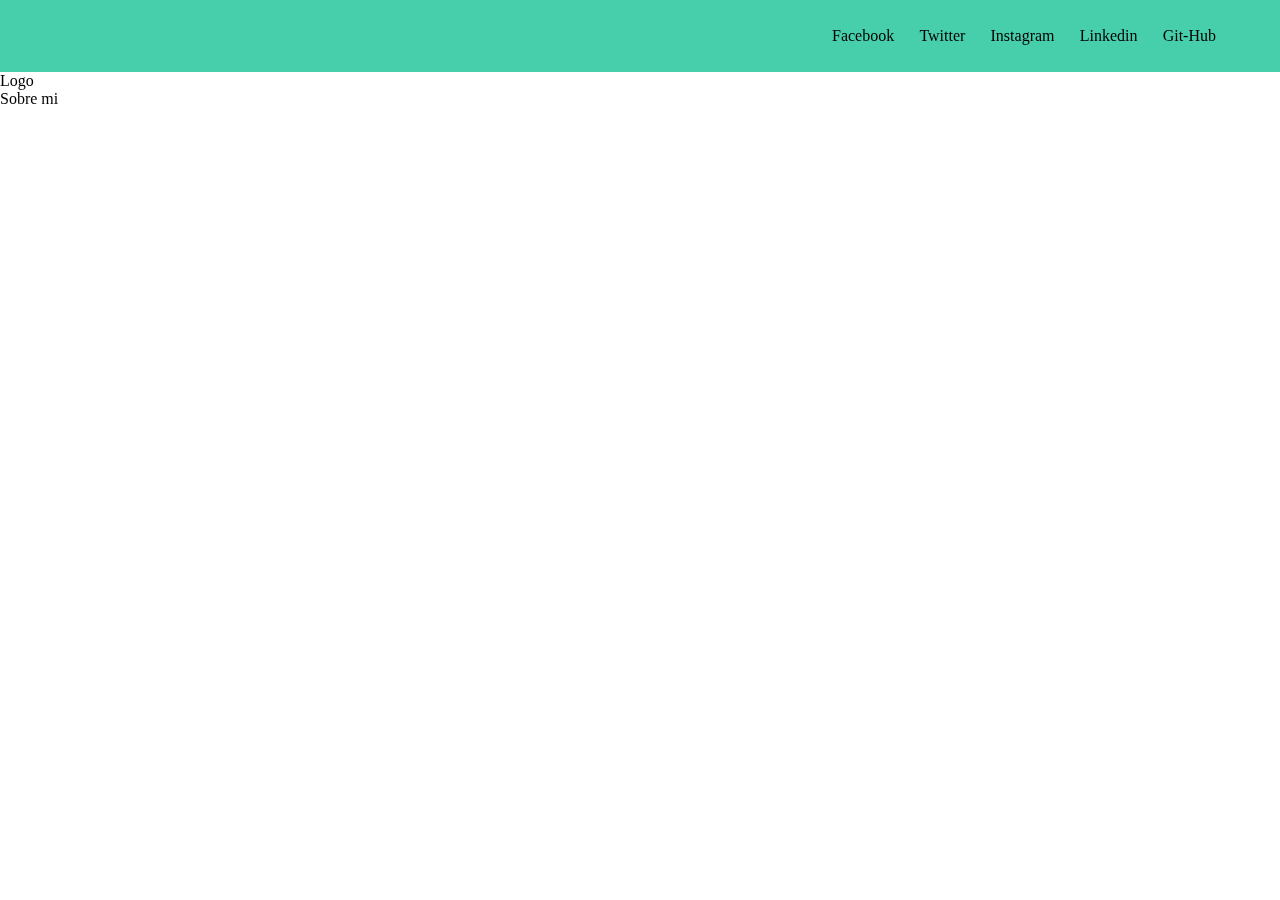
==== index.html @ f9a91dd8 "agregando estilos en css" ====
<!DOCTYPE html>
<html lang="en">
<head>
    <meta charset="UTF-8">
    <meta name="viewport" content="width=device-width, initial-scale=1.0">
    <title>Mi Blog</title>
    <link rel="stylesheet" href="./css/main.css">
</head>
<body>
    <header>
        <section class="header-icons-container">
            <div class="icons">
                <a href=""  class="icon-social">Facebook</a>
                <a href="" class="icon-social">Twitter</a>
                <a href="" class="icon-social">Instagram</a>
                <a href="" class="icon-social">Linkedin</a>
                <a href="" class="icon-social">Git-Hub</a>
            </div>
        </section>
        <nav>
            <section class="nav-logo-container">
                <a href="#">Logo</a>
            </section>
            <section class="profile-link">
                <a href="perfil.html">Sobre mi</a>
            </section>
        </nav>
    </header>
</body>
</html>
---- css/main.css ----
body{
    margin: 0;
    padding: 0;
    position: fixed;
    top: 0;
    bottom: 0;
    right: 0;
    left: 0;
}
a{
    text-decoration: none;
    display: inline;
    color: black;
}

header {
    width: 100%;
    height: 15vh;
    display: grid;
    grid-template-rows: 1fr 1fr;
}

header .header-icons-container{
    width: 100%;
    height: 8vh;
    display: grid;
    background-color: #47cfac;
}
header .header-icons-container .icons{
    width: 30vw;
    height: auto;
    display: flex;
    justify-items:flex-end;
    align-items: center;
    justify-content: space-between;
    justify-self: end;
    margin-right: 5%;
}
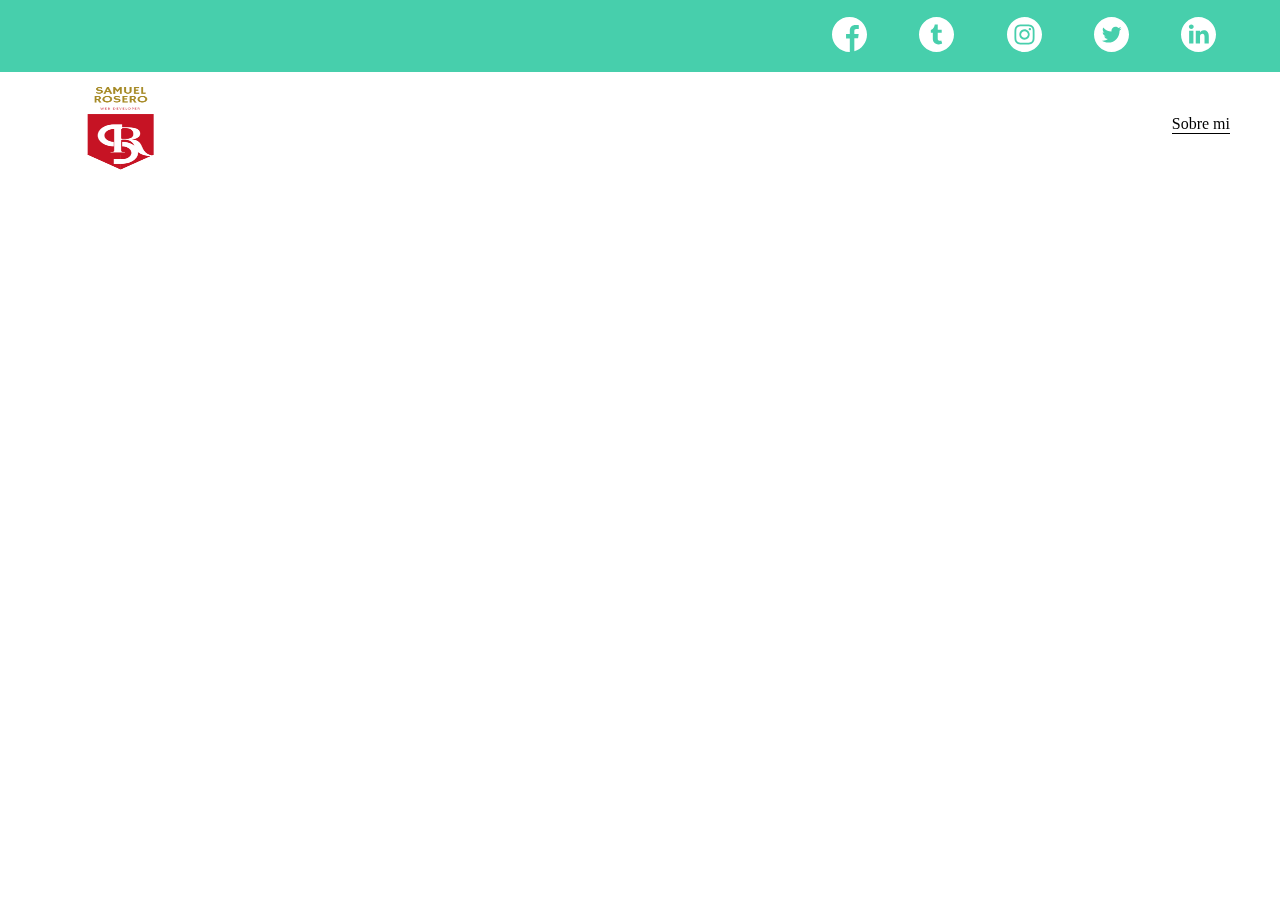
==== commit a2cc5c48: "agregado los iconos y tambien el nav" ====
--- a/index.html
+++ b/index.html
@@ -10,21 +10,25 @@
     <header>
         <section class="header-icons-container">
             <div class="icons">
-                <a href=""  class="icon-social">Facebook</a>
-                <a href="" class="icon-social">Twitter</a>
-                <a href="" class="icon-social">Instagram</a>
-                <a href="" class="icon-social">Linkedin</a>
-                <a href="" class="icon-social">Git-Hub</a>
+                <a href=""  class="icon-social-link"><span><img class="icon-social" src="./assets/001-facebook.svg" alt=""> </span></a>
+                <a href="" class="icon-social-link"><span><img class="icon-social" src="./assets/002-twitter.svg" alt=""></span></a>
+                <a href="" class="icon-social-link"><span><img class="icon-social" src="./assets/011-instagram.svg" alt=""></span></a>
+                <a href="" class="icon-social-link"><span><img class="icon-social" src="./assets/013-twitter.svg" alt=""></span></a>
+                <a href="" class="icon-social-link"><span><img class="icon-social" src="./assets/010-linkedin.svg" alt=""></span></a>
             </div>
         </section>
         <nav>
             <section class="nav-logo-container">
-                <a href="#">Logo</a>
+                <a href="#"><img class="personal-logo" src="./assets/./mio-logo_sin-fondo.png" alt="logo de mi blog"></a>
             </section>
             <section class="profile-link">
                 <a href="perfil.html">Sobre mi</a>
             </section>
         </nav>
     </header>
+
+    <!-- <footer>
+        <div>Icons made by <a href="https://www.flaticon.com/authors/freepik" title="Freepik">Freepik</a> from <a href="https://www.flaticon.com/" title="Flaticon">www.flaticon.com</a></div>
+    </footer> -->
 </body>
 </html>--- a/css/main.css
+++ b/css/main.css
@@ -37,5 +37,34 @@
     margin-right: 5%;
 }
 
+.icon-social{
+    width: 35px;
+    height: 35px;
+    fill: white;
+}
 
+nav{
+    display: grid;
+    grid-template-columns:1fr 1fr;
+    height: 90px;
+}
 
+nav .nav-logo-container{
+    margin-left: 50px;
+}
+nav .profile-link{
+    display: flex;
+    align-items: center;
+    justify-content: flex-end;
+    margin-right: 50px;
+}
+nav .personal-logo{
+    height: 90px;
+    width: 140px;
+    margin-top: 10px;
+}
+nav .profile-link a{
+    color: black;
+    border-bottom: 1px solid black;
+}
+
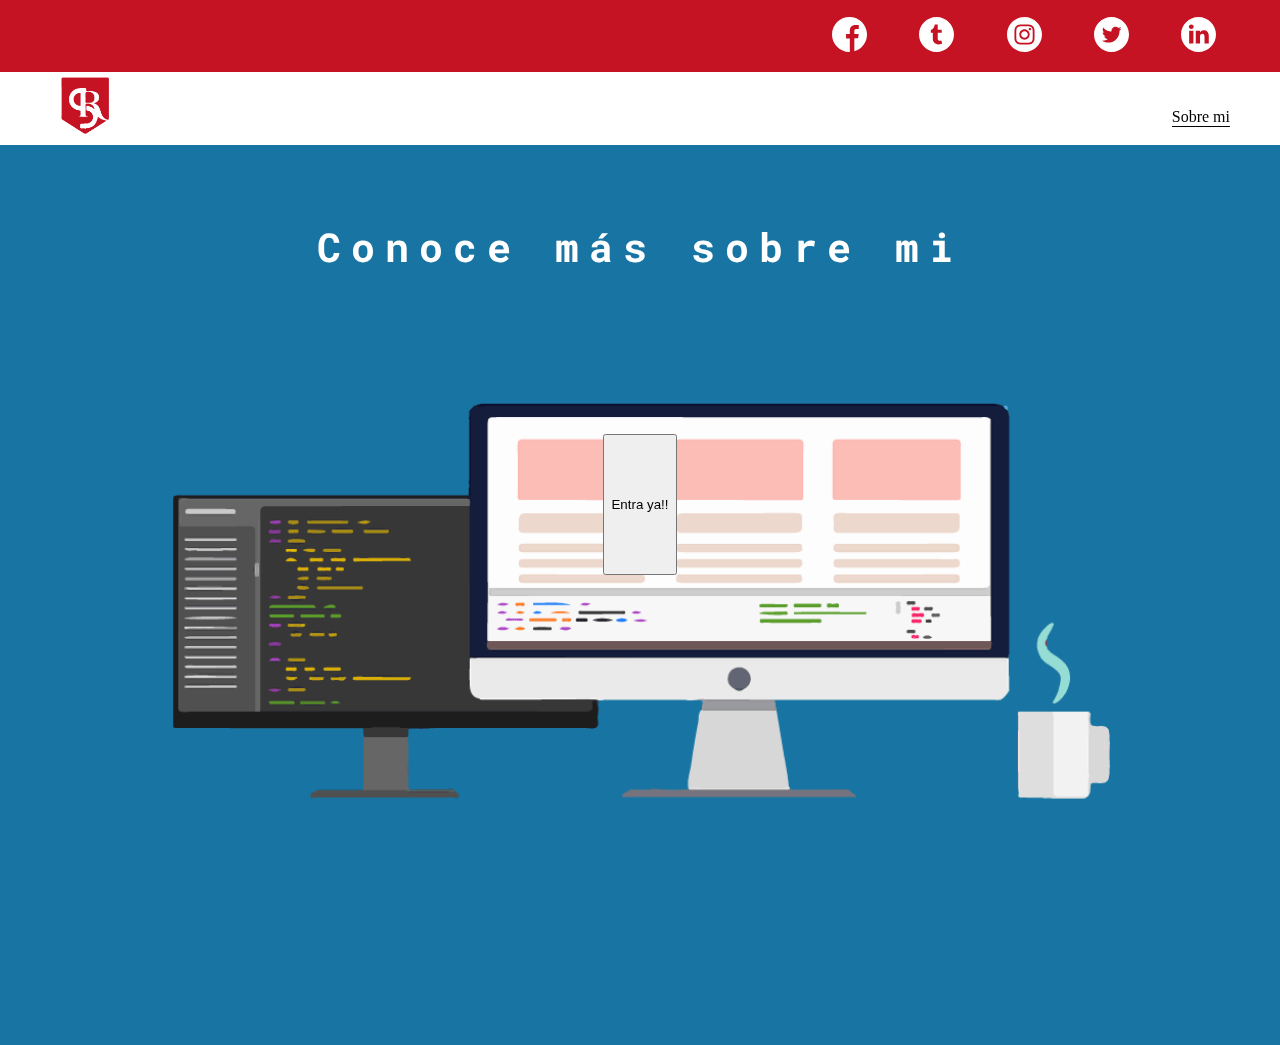
==== commit afa80b86: "agregada la imagen de background, arreglado el logotipo y agregado los estilos y las fuentes necesar" ====
--- a/index.html
+++ b/index.html
@@ -19,13 +19,27 @@
         </section>
         <nav>
             <section class="nav-logo-container">
-                <a href="#"><img class="personal-logo" src="./assets/./mio-logo_sin-fondo.png" alt="logo de mi blog"></a>
+                <a href="#"><img class="personal-logo" src="./assets/mio-logo_sin-fondo-peque.png" alt="logo de mi blog"></a>
             </section>
             <section class="profile-link">
                 <a href="perfil.html">Sobre mi</a>
             </section>
         </nav>
     </header>
+<!-- -------------------------------aqui acaba el header----------------- -->
+<!-- -------------------------aqui empieza el main -------------------------->
+
+<main class="home-main">
+    <section>
+        <p class="home-main-text">Conoce más sobre mi</p>
+        <button class="home-main-button">
+            <a href="blogs.html">Entra ya!!</a>
+        </button>
+    </section>
+</main>
+
+
+
 
     <!-- <footer>
         <div>Icons made by <a href="https://www.flaticon.com/authors/freepik" title="Freepik">Freepik</a> from <a href="https://www.flaticon.com/" title="Flaticon">www.flaticon.com</a></div>
--- a/css/main.css
+++ b/css/main.css
@@ -1,3 +1,5 @@
+@import url('https://fonts.googleapis.com/css2?family=Roboto+Mono:wght@400;500;700&family=Roboto+Slab:wght@400;700&family=Roboto:wght@400;500;700;900&display=swap');
+
 body{
     margin: 0;
     padding: 0;
@@ -24,7 +26,7 @@
     width: 100%;
     height: 8vh;
     display: grid;
-    background-color: #47cfac;
+    background-color: #C51324;
 }
 header .header-icons-container .icons{
     width: 30vw;
@@ -47,6 +49,7 @@
     display: grid;
     grid-template-columns:1fr 1fr;
     height: 90px;
+    margin-bottom: 50px;
 }
 
 nav .nav-logo-container{
@@ -58,13 +61,42 @@
     justify-content: flex-end;
     margin-right: 50px;
 }
-nav .personal-logo{
-    height: 90px;
-    width: 140px;
-    margin-top: 10px;
+nav .nav-logo-container img{
+    width: 70px;
+    height: 70px;
+    margin-top: -5px;
 }
+
 nav .profile-link a{
     color: black;
     border-bottom: 1px solid black;
 }
 
+.home-main{
+    display: grid;
+    grid-template-columns: 1fr 4fr 1fr;
+    height: 100%;
+    background-image: url('../assets/frontend-4342425_1280.png');
+    background-position: center;
+    background-repeat:no-repeat ;
+    background-size: cover;
+    margin-top: 10px;
+}
+
+.home-main section{
+    display: grid;
+    justify-items:center ;
+    grid-column: 2;
+    height: 350px;
+    margin-top: 80px;
+}
+.home-main-text{
+    font-size: 40px;
+    font-weight: 700px;
+    letter-spacing: 10px;
+    color: rgb(255, 255, 255);
+    text-align: center;
+    font-weight: bold;
+    font-family: 'Roboto Mono', monospace;
+    margin-top: -5px;
+}
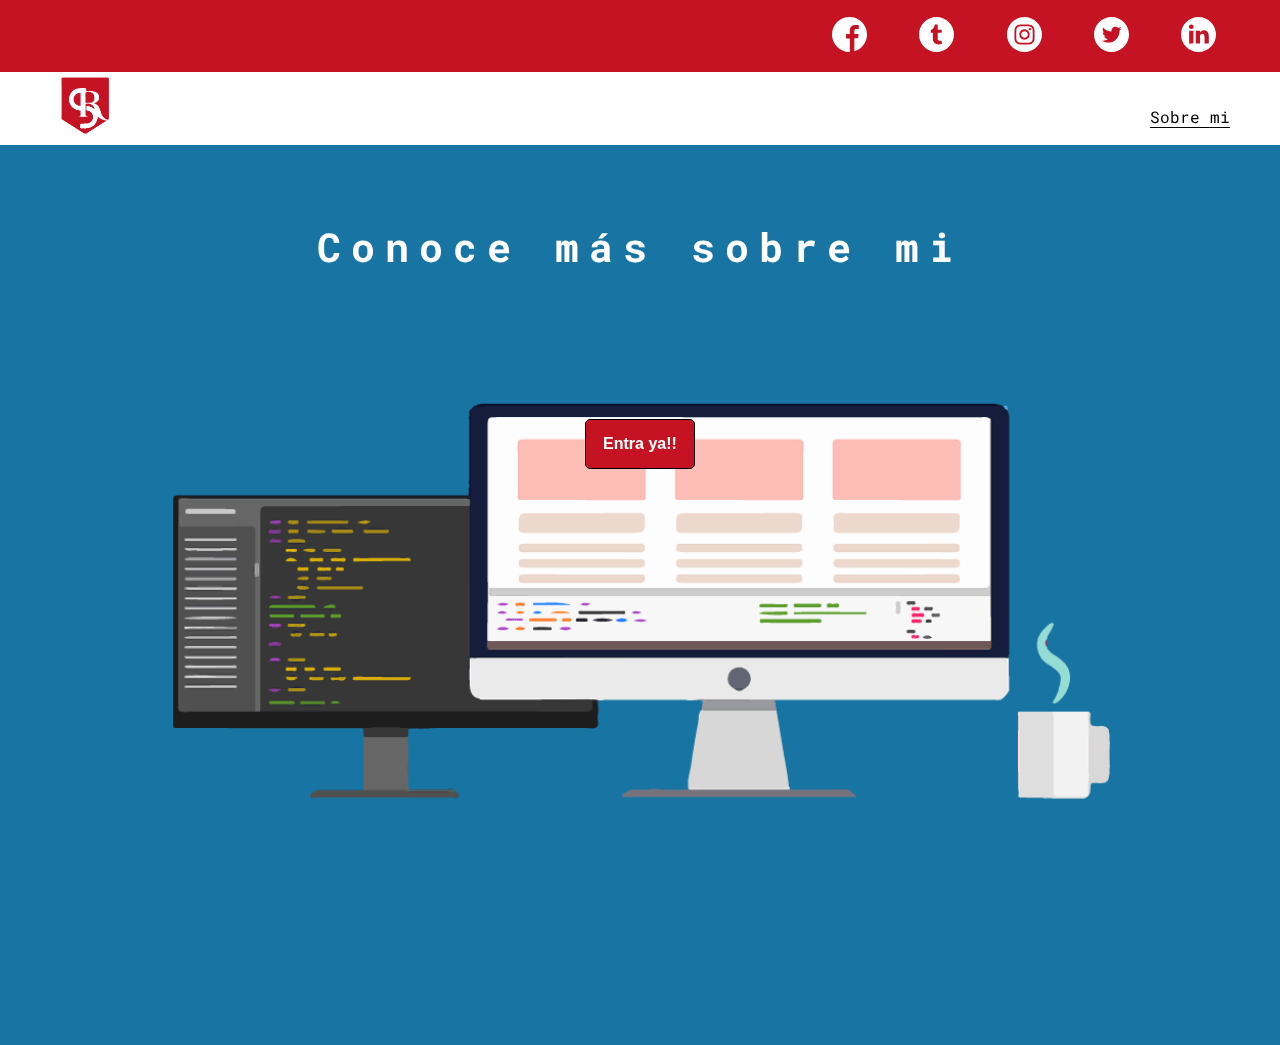
==== commit f48b6d87: "Terminada la pagina de blogs y el footer" ====
--- a/index.html
+++ b/index.html
@@ -6,7 +6,7 @@
     <title>Mi Blog</title>
     <link rel="stylesheet" href="./css/main.css">
 </head>
-<body>
+<body class="home-body">
     <header>
         <section class="header-icons-container">
             <div class="icons">
@@ -19,7 +19,7 @@
         </section>
         <nav>
             <section class="nav-logo-container">
-                <a href="#"><img class="personal-logo" src="./assets/mio-logo_sin-fondo-peque.png" alt="logo de mi blog"></a>
+                <a href="./index.html"><img class="personal-logo" src="./assets/mio-logo_sin-fondo-peque.png" alt="logo de mi blog"></a>
             </section>
             <section class="profile-link">
                 <a href="perfil.html">Sobre mi</a>
--- a/css/main.css
+++ b/css/main.css
@@ -1,14 +1,19 @@
 @import url('https://fonts.googleapis.com/css2?family=Roboto+Mono:wght@400;500;700&family=Roboto+Slab:wght@400;700&family=Roboto:wght@400;500;700;900&display=swap');
 
 body{
+    font-family: 'Roboto Mono', monospace;
     margin: 0;
     padding: 0;
+
+}
+.home-body {
     position: fixed;
     top: 0;
     bottom: 0;
     right: 0;
-    left: 0;
+    left: 0;  
 }
+
 a{
     text-decoration: none;
     display: inline;
@@ -100,3 +105,85 @@
     font-family: 'Roboto Mono', monospace;
     margin-top: -5px;
 }
+.home-main-button {
+    width: 110px;
+    height: 50px;
+    background-color: #C51324;
+    display: grid;
+    align-items: center;
+    border: 1px solid black;
+    border-radius: 5px;
+}
+.home-main-button a{
+    font-weight: 700;
+    font-size: 16px;
+    color: white;
+}
+
+.blogs-main{
+    display: grid;
+}
+.blogs-news-container{
+    background-color: #e6e9ed;
+    padding: 0 50px 40px;
+    margin-top: 10px;
+}
+.blogs-main-new {
+    display: grid;
+    grid-template-columns: 2fr 1fr;
+    grid-template-rows: 2fr;
+}
+.blogs-news-img-container{
+    grid-column: 1;
+}
+.blogs-news-img-container img{
+    width: 85%;
+}
+
+.blogs-news-info-container{
+    grid-column: 2;
+}
+.blogs-news-info-container p{
+    margin-bottom: 35px;
+}
+.blogs-posts-container{
+    padding: 0 50px 40px;
+}
+.blogs-posts-container h3{
+    border-bottom: 1px solid #cdd2da;
+    padding-bottom: 20px;
+    text-align: center;
+}
+.blogs-button{
+    border: 1px solid #C51324;
+    padding: 10px 15px;
+    font-size: 12px;
+}
+
+.blogs-posts-container .post-container{
+    display: inline-block;
+    padding-left: 10px;
+    max-width: 30%;
+    margin-bottom: 50px;
+}
+.blogs-posts-container .post-container p{
+    margin-bottom: 35px;
+}
+.blogs-posts-container .post-container img{
+    width: 100%;
+}
+footer{
+    width: 100%;
+    height: 80px;
+    background-color: #22272d;
+    border-top:35px solid #C51324 ;
+    color: white;
+    text-align: center;
+}
+
+footer a{
+    color: white; 
+}
+footer div{
+    margin-top: 10px;
+}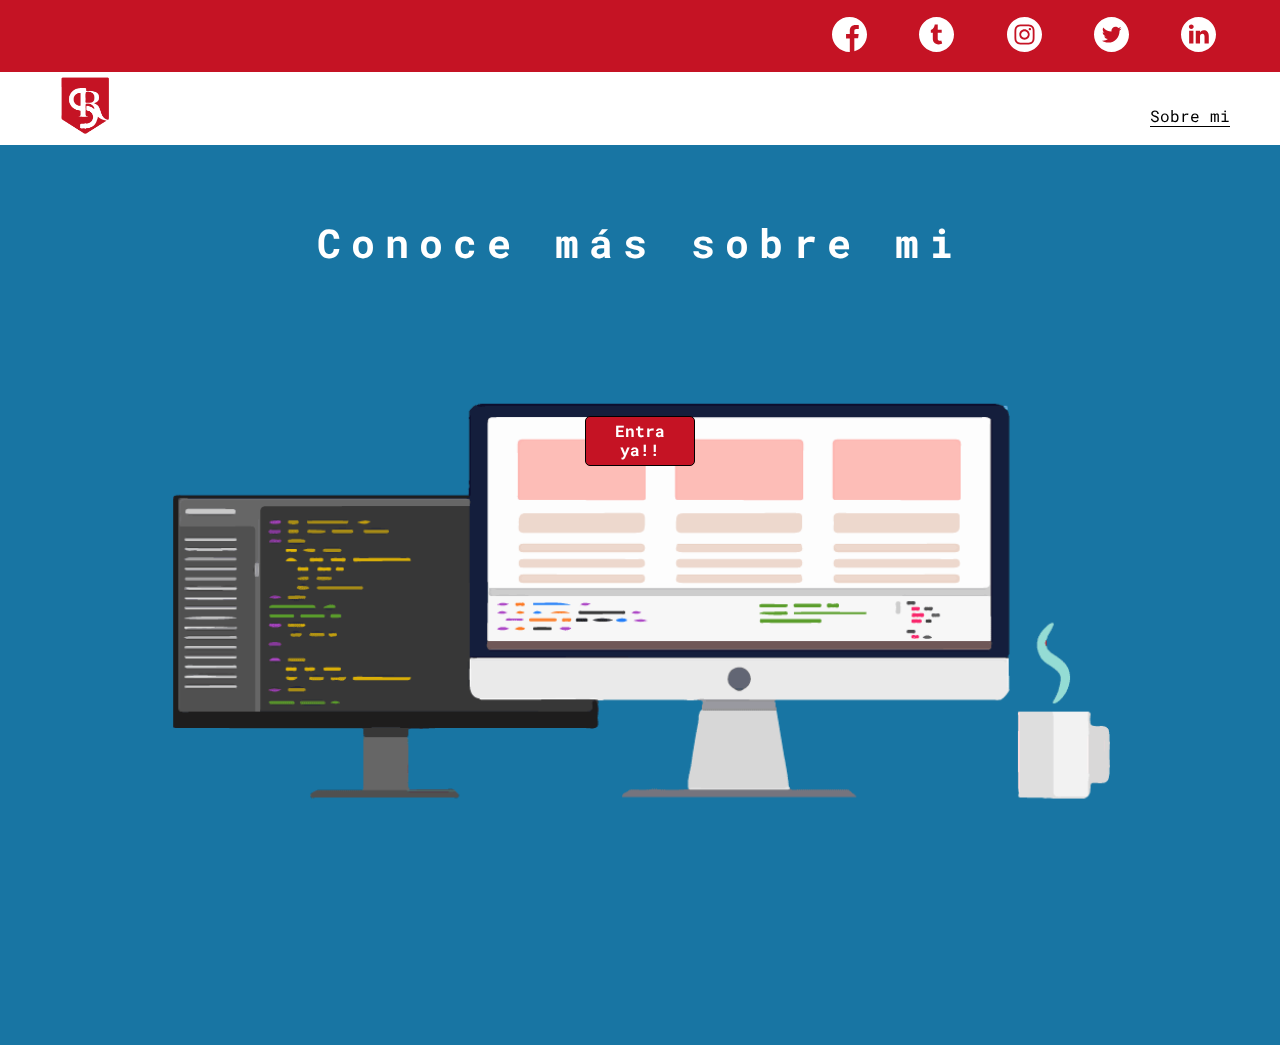
==== commit 5e5a91cc: "agregado los media queries de todas las paginas" ====
--- a/index.html
+++ b/index.html
@@ -4,7 +4,9 @@
     <meta charset="UTF-8">
     <meta name="viewport" content="width=device-width, initial-scale=1.0">
     <title>Mi Blog</title>
+    <link rel="stylesheet" href="./css/normalize.css">
     <link rel="stylesheet" href="./css/main.css">
+    <link rel="stylesheet" href="./css/media-queries.css">
 </head>
 <body class="home-body">
     <header>
--- a/css/main.css
+++ b/css/main.css
@@ -186,4 +186,79 @@
 }
 footer div{
     margin-top: 10px;
-}+}
+
+.blogpost-img-container{
+    margin-top: 40px;
+    padding: 0 50px 40px;
+}
+.blogpost-img-container img{
+    width: 100%;
+}
+.blogpost-main-container{
+    padding: 0 50px 40px;
+}
+
+.blogpost-main-container h3{
+    border-bottom: 1px solid #cdd2da;
+    padding-bottom: 20px
+}
+
+.blogpost-main-container section h1{
+    font-size: 35px;
+}
+.contact-main-container{
+    display: grid;
+    grid-template-columns: 1fr 1fr ;
+    width: 100%;
+    background-color: #A7ACAA;
+    height: 160px;
+    justify-content: center;
+    align-items: center;
+}
+.contact-main-container img{
+    width: 90px;
+    float: left;
+    margin-right:10px ;
+}
+
+.contact-main-container .contact-left{
+    padding: 25px 50px 40px;
+}
+.contact-right{
+    padding: 25px 50px 40px;
+}
+.contact-main-container a{
+    text-decoration: underline;
+}
+
+.profile-main-container {
+    padding: 70px 40px;
+    background-color: #e6e9ed;
+    margin-bottom: 50px;
+    margin-top: 15px;
+}
+.profile-main-container img{
+    height: 200px;
+    width: 240px;
+    margin-right: 30px;
+}
+.profile-main-container .profile-container{
+    display: flex;
+}
+.profile-main-proyects{
+    padding: 0 50px 40px;
+
+}
+.profile-main-proyects h3{
+    border-bottom: 1px solid #cdd2da;
+    padding-bottom: 35px;
+    text-align: center;
+}
+.proyect-main-container{
+    display: grid;
+    grid-template-columns: 1fr 1fr 1fr ;
+}
+.proyect-container{
+    padding:0 5px;
+}
--- a/css/media-queries.css
+++ b/css/media-queries.css
@@ -0,0 +1,90 @@
+@media (max-width: 900px) {
+    
+    main{
+        margin-top:40px ;
+    }
+    .icon-social{
+        width: 25px;
+        height: 25px;
+    }
+    .blogs-main-new{
+        grid-template-columns: 1fr;
+        grid-template-rows: 3fr;
+    }
+    .blogs-news-img-container{
+        grid-row: 2;
+    }
+    .blogs-news-info-container{
+        grid-column: 1;
+        grid-row: 3;
+    }
+    .blogs-posts-container .post-container{
+        max-width: 45%;
+    }
+    .proyect-main-container{
+        grid-template-columns: 1fr 1fr;
+        grid-template-rows: 2fr;
+    }
+    .profile-main-container .profile-container{
+        display: block;
+    }
+}
+@media (max-width: 600px){
+    .blogs-posts-container .post-container{
+        max-width: 95%;
+    }
+}
+@media (max-width: 500px){
+    .home-main{
+        margin-top: 40px;
+    }
+    .home-main section{
+        height: auto;
+        margin-top: 40px;
+    }
+    .home-main-text{
+        font-size: 15px;
+    }
+    .home-main-button{
+        margin-top: -90px;
+        width: 90px;
+        height: 40px;
+    }
+    .home-main-button a{
+        font-size: 12px;
+    }
+    .blogs-news-info-container{
+        height: 250px;
+    }
+    .icon-social{
+        width: 20px;
+        height: 20px;
+        fill: white;
+    }
+    .blogs-news-container{
+        min-width: 250px;
+        padding: 0 5px 0 30px;
+    }
+    .blogs-posts-container{
+        padding: 0;
+        min-width: 320px;
+    }
+    .contact-main-container{
+        min-width: 320px;
+        grid-template-rows:1fr 1fr;
+        grid-template-columns: 1fr;
+        padding: 0;
+        height: 300px;
+    }
+    .contact-right{
+        padding: 0;
+    }
+    .contact-main-container .contact-left{
+        padding: 0;
+        
+    }
+    .proyect-main-container{
+        grid-template-rows: 1fr 1fr 1fr;
+        grid-template-columns: 1fr;
+    }
+}